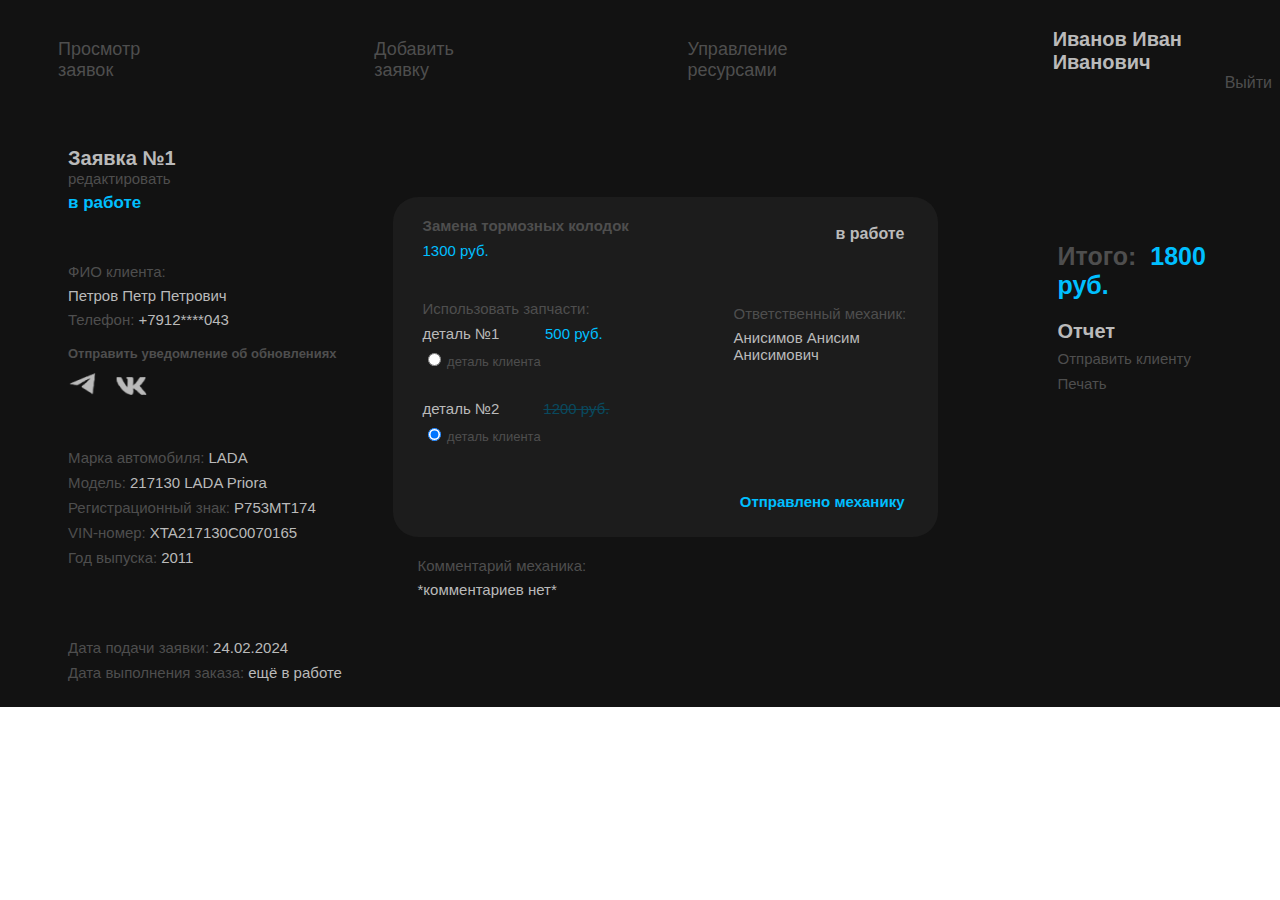
==== frontend/index.html @ b71a4fe4 "first commit" ====
<!DOCTYPE html>
<html lang="ru">
  <head>
    <meta charset="UTF-8">
    <title>Веб-консоль</title>
    <link rel="stylesheet" href="style.css">
  </head>
  <body>
    <header>
        <div class="container">
            <nav class="header-line">
                <a class="nav-item" href="#">Просмотр заявок</a>
                <a class="nav-item" href="#">Добавить заявку</a>
                <a class="nav-item" href="#">Управление ресурсами</a>
                <div class="profile">
                    <a class="name">Иванов Иван Иванович</a>
                    <div align="right"><a class="exit" href="#">Выйти</a></div>                    
                </div>
            </nav>
        </div>
    </header>

    <main>
        <div class="col">
            <div class="first-col">
                <div class="container-1">
                    <div><a class="name">Заявка №1</a></div>
                    <div><a class="editing" href="editing the application.html">редактировать</a></div>
                    <div class="first-block"><a class="status">в работе</a></div>
                </div>

                <div class="container-2">
                    <div><p class="font-style1">ФИО клиента:</p></div>
                    <div><p class="font-style2">Петров Петр Петрович</p></div>
                    <div>
                        <p><a class="font-style1">Телефон:</a>
                        <a class="font-style2"> +7912****043</a></p>
                    </div>
                    <div class="second-block"><a class="sent-notifications">Отправить уведомление об обновлениях</a></div>
                    <div class="logos">
                        <img class="tg" src="tg.png" alt="">
                        <img src="vk.png" alt="">
                    </div>
                </div>

                <div class="container-3">
                    <div>
                        <p><a class="font-style1">Марка автомобиля:</a>
                        <a class="font-style2"> LADA</a></p>
                    </div>
                    <div>
                        <p><a class="font-style1">Модель:</a>
                        <a class="font-style2"> 217130 LADA Priora</a></p>
                    </div>
                    <div>
                        <p><a class="font-style1">Регистрационный знак:</a>
                        <a class="font-style2"> P753MT174</a></p>
                    </div>
                    <div>
                        <p><a class="font-style1">VIN-номер:</a>
                        <a class="font-style2"> XTA217130C0070165</a></p>
                    </div>
                    <div>
                        <p><a class="font-style1">Год выпуска:</a>
                        <a class="font-style2"> 2011</a></p>
                    </div>
                </div>

                <div class="container-4">
                    <div>
                        <p><a class="font-style1">Дата подачи заявки:</a>
                        <a class="font-style2"> 24.02.2024</a></p>
                    </div>
                    <div>
                        <p><a class="font-style1">Дата выполнения заказа:</a>
                        <a class="font-style2"> ещё в работе</a></p>
                    </div>
                </div>
            </div>

            <div class="second-col">
                <div style="display: flex;" class="container-5">
                    <div class="container-5-1" style="flex: 1; padding-left: 15px; padding-top: 20px; padding-bottom: 15px; padding-right: 15px;"; width: 350px;">
                        <div class="container-5-1-1">
                            <div><p><a class="type-of-work">Замена тормозных колодок</a></p></div>
                            <div><p><a class="design-of-price1">1300 руб.</a></p></div>                            
                        </div>
                        <div class="container-5-1-2">
                            <div><p><a class="font-style1"> Использовать запчасти:</a></p></div>
                            <div>
                                <p><a class="font-style2">деталь №1</a>
                                <a class="design-of-price1">          500 руб.</a></p>
                            </div>
                            <div><a class="font-style1-1" class="space"><input type="radio" name="a" value="checked"> деталь клиента</a></div>                            
                        </div>
                        <div class="container-5-1-3">
                            <div>
                                <p><a class="font-style2">деталь №2</a>
                                <a class="design-of-price2">1200 руб.</a></p>
                            </div>
                            <div><a class="font-style1-1" class="space"><input type="radio" name="a" value="checked" checked> деталь клиента</a></div>                            
                        </div>
                    </div>
                    <div class="container-5-2" style="flex: 1; padding-left: 15px; padding-top: 20px; padding-bottom: 15px; padding-right: 3px;" >
                        <div align="right" class="container-5-2-0"><a class="font-style3">в работе</a></div>
                        <div class="container-5-2-1">
                            <p class="font-style1">Ответственный механик:</p>
                            <p class="font-style2">Анисимов Анисим Анисимович</p>
                        </div>
                        <div align="right" class="container-5-2-2"><a class="status1">Отправлено механику</a></div>
                    </div>
                </div>
                <div class="container-6">
                    <p class="font-style1">Комментарий механика:</p>
                    <p class="font-style2">*комментариев нет*</p>
                </div>                
            </div>
            
            <div class="third-col">
                <div class="container-7">
                    <p class="result">Итого: <span>1800 руб.</span></p>
                </div>
                <div class="container-8">
                    <p class="name">Отчет</p>
                    <p><a class="font-style1" href="#">Отправить клиенту</a></p>
                    <p><a class="font-style1" href="#">Печать</a></p>
                </div>
            </div>
        </div>
    </main>
  </body>
</html>
---- frontend/style.css ----
body {
    background-image: url('background.jpg');
    background-repeat: no-repeat;
    background-size: cover;
}

p {
    margin-bottom: 7px;
    margin-top: 0px;
}

.header-line {
    padding-top: 20px;
    margin-left: 50px;
    display: flex;
    align-items: center;
}

.nav-item {
    color: #4E4E4E;
    text-decoration: none;
    font-family: Arial, Helvetica, sans-serif;
    font-weight: 500;
    font-size: 18px;
    margin-right: 15%;
}

.nav-item:hover {
    text-decoration: underline;
}

.name {
    color: #BABABA;
    font-family: Arial; 
    font-weight: bold;
    font-size: 20px;
}

.exit {
    color: #4E4E4E;
    text-decoration: none;
    font-family: Arial, Helvetica, sans-serif;  
}

.exit:hover {
    text-decoration: underline;
}

.col {
    column-count: 3;
}

.col {
    display: flex;
}

.first-col {
    margin-left: 50px;
    margin-top: 45px;
    flex: 1;
    padding: 10px;
}

.second-col {
    margin-top: 95px;
    flex: 1;
    padding: 10px;
}

.third-col {
    flex: 1;
    padding: 10px;
    margin-top: 140px; 
}

.container-2 {
    margin-top: 50px;
}

.container-3 {
    margin-top: 50px;
}

.container-4 {
    margin-top: 72px;
}

.container-5 {
    background-color: #1c1c1c;
    border-radius: 25px;
    width: 530px;
    height: 340px;
    padding-left: 15px; 
}

.container-6 {
    margin-top: 20px;
    margin-left: 25px;
}

.container-7 {
    margin-left: 100px;
}

.container-8 {
    margin-left: 100px;
    margin-top: 20px;
}

.container-8 .font-style1 {
    text-decoration: none;
}

.container-8 .font-style1:hover {
    text-decoration: underline;
}

.container-9 {
    margin-top: 290px;
}

.container-5-1-2 {
    margin-top: 40px;
}

.container-5-2-1 {
    margin-left: 40px;
    margin-top: 62px;
}

.container-5-1-3 {
    margin-top: 30px;
}

.container-5-1-4 {
    margin-top: 35px;
}

.container-5-2-0 {
    margin-top: 8px;
    margin-right: 30px;
}

.container-5-2-2 {
    margin-top: 130px;
    margin-right: 30px;
}

.first-block {
    margin-top: 5px;
}

.second-block {
    margin-top: 15px;
    margin-bottom: 9px;
}

.font-style1 {
    color: #4E4E4E;
    font-family: Arial, Helvetica, sans-serif;
    font-size: 15px;
}

.font-style2 {
    color: #BABABA;
    font-family: Arial, Helvetica, sans-serif;
    font-size: 15px;
}

.font-style3 {
    color: #BABABA;
    font-family: Arial, Helvetica, sans-serif;
    font-size: 16px;
    font-weight: bold;

}

.font-style1-1 {
    color: #4E4E4E;
    font-family: Arial, Helvetica, sans-serif;
    font-size: 13px;
}

.editing {
    color: #4E4E4E;
    font-family: Arial, Helvetica, sans-serif;
    font-size: 15px;
    text-decoration: none;
}

.editing:hover {
    text-decoration: underline;
}

.status {
    color: #00BFFF;
    font-family: Arial; 
    font-weight: bold;
    font-size: 17px;
}

.status1 {
    color: #00BFFF;
    font-family: Arial, Helvetica, sans-serif;
    font-size: 15px;
    font-weight: bold;
}

.sent-notifications {
    color: #4E4E4E;
    font-family: Arial, Helvetica, sans-serif;
    font-weight: 800;
    font-size: 13px;
}

.add-button {
    margin-top: 50px;
}

.button1 {
    color: rgba(46, 77, 95, 1);
    font-size: 15px;
    font-family: Arial, Helvetica, sans-serif;
    font-weight: bold;
    text-decoration: none;
    background-color: #BABABA;
    border-radius: 32px;
    padding: 10px 16px 10px 16px;
}

.button2 {
    color: rgba(46, 77, 95, 1);
    font-size: 17px;
    font-family: Arial, Helvetica, sans-serif;
    font-weight: bold;
    text-decoration: none;
    background-color: #BABABA;
    border-radius: 32px;
    padding: 15px 66px 15px 66px;
}

.save {
    color: #4E4E4E;
    font-family: Arial, Helvetica, sans-serif;
    font-size: 20px;
    font-weight: 550;
    text-decoration: none;
}

.result {
    color: #4E4E4E;
    font-weight: 700;
    font-size: 25px;
    font-family: Arial, Helvetica, sans-serif;
}

.result span {
    color: #00BFFF;
    font-family: Arial; 
    font-weight: bold;
    font-size: 25px;
    margin-left: 7px;
}

.tg {
    margin-right: 10px;
}

.space {
    white-space: pre;
}

.type-of-work {
    font-family: Arial, Helvetica, sans-serif;
    font-weight: 800;
    font-size: 15px;
    color: #4E4E4E;
}

.design-of-price1 {
    color: #00BFFF;
    font-family: Arial, Helvetica, sans-serif;
    font-size: 15px;
    white-space: pre;
}

.design-of-price2 {
    color: #09495e;
    font-family: Arial, Helvetica, sans-serif;
    font-size: 15px;
    text-decoration: line-through;
    margin-left: 40px;
}
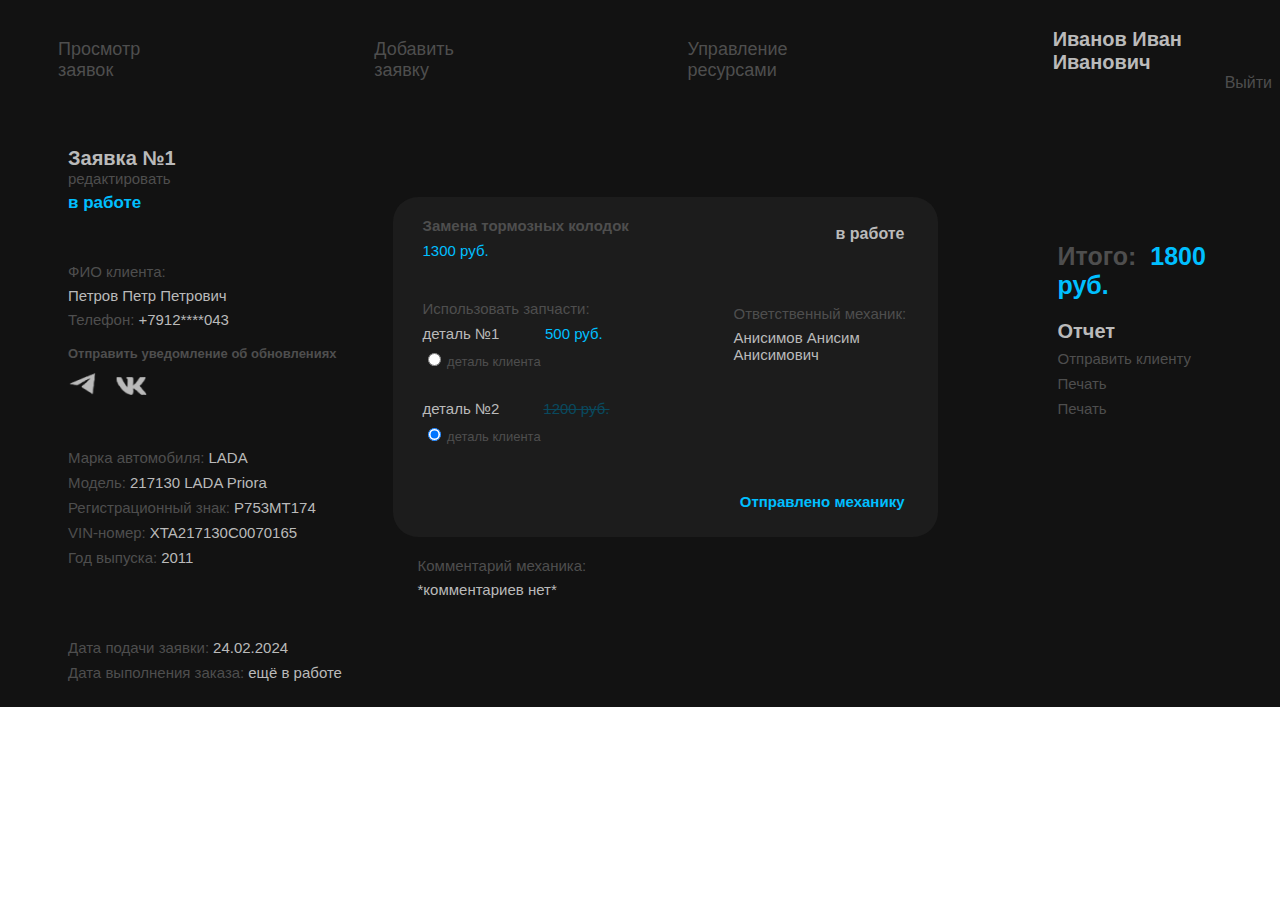
==== commit 97bc87e1: "second commit" ====
--- a/frontend/index.html
+++ b/frontend/index.html
@@ -124,6 +124,7 @@
                     <p class="name">Отчет</p>
                     <p><a class="font-style1" href="#">Отправить клиенту</a></p>
                     <p><a class="font-style1" href="#">Печать</a></p>
+                    <p><a class="font-style1" href="#">Печать</a></p>
                 </div>
             </div>
         </div>
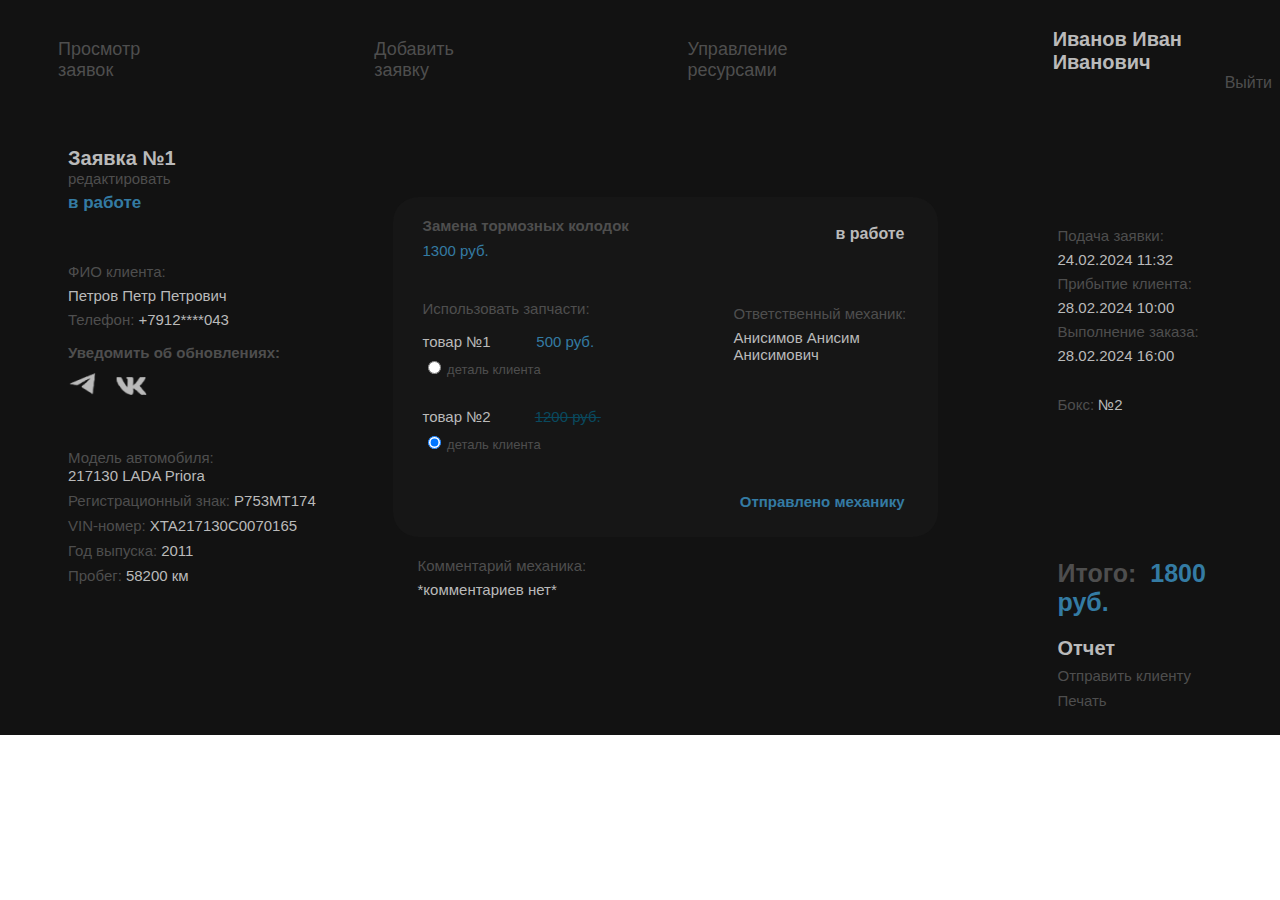
==== commit 3968c655: "изменения" ====
--- a/frontend/index.html
+++ b/frontend/index.html
@@ -10,7 +10,7 @@
         <div class="container">
             <nav class="header-line">
                 <a class="nav-item" href="#">Просмотр заявок</a>
-                <a class="nav-item" href="#">Добавить заявку</a>
+                <a class="nav-item" href="create the application.html">Добавить заявку</a>
                 <a class="nav-item" href="#">Управление ресурсами</a>
                 <div class="profile">
                     <a class="name">Иванов Иван Иванович</a>
@@ -36,7 +36,7 @@
                         <p><a class="font-style1">Телефон:</a>
                         <a class="font-style2"> +7912****043</a></p>
                     </div>
-                    <div class="second-block"><a class="sent-notifications">Отправить уведомление об обновлениях</a></div>
+                    <div class="second-block"><a class="sent-notifications">Уведомить об обновлениях:</a></div>
                     <div class="logos">
                         <img class="tg" src="tg.png" alt="">
                         <img src="vk.png" alt="">
@@ -45,12 +45,8 @@
 
                 <div class="container-3">
                     <div>
-                        <p><a class="font-style1">Марка автомобиля:</a>
-                        <a class="font-style2"> LADA</a></p>
-                    </div>
-                    <div>
-                        <p><a class="font-style1">Модель:</a>
-                        <a class="font-style2"> 217130 LADA Priora</a></p>
+                        <p><div><a class="font-style1">Модель автомобиля:</a></div>
+                        <div><a class="font-style2"> 217130 LADA Priora</a></div></p>
                     </div>
                     <div>
                         <p><a class="font-style1">Регистрационный знак:</a>
@@ -64,16 +60,9 @@
                         <p><a class="font-style1">Год выпуска:</a>
                         <a class="font-style2"> 2011</a></p>
                     </div>
-                </div>
-
-                <div class="container-4">
                     <div>
-                        <p><a class="font-style1">Дата подачи заявки:</a>
-                        <a class="font-style2"> 24.02.2024</a></p>
-                    </div>
-                    <div>
-                        <p><a class="font-style1">Дата выполнения заказа:</a>
-                        <a class="font-style2"> ещё в работе</a></p>
+                        <p><a class="font-style1">Пробег:</a>
+                        <a class="font-style2"> 58200 км</a></p>
                     </div>
                 </div>
             </div>
@@ -86,16 +75,16 @@
                             <div><p><a class="design-of-price1">1300 руб.</a></p></div>                            
                         </div>
                         <div class="container-5-1-2">
-                            <div><p><a class="font-style1"> Использовать запчасти:</a></p></div>
+                            <div class="using"><p><a class="font-style1"> Использовать запчасти:</a></p></div>
                             <div>
-                                <p><a class="font-style2">деталь №1</a>
+                                <p><a class="font-style2">товар №1</a>
                                 <a class="design-of-price1">          500 руб.</a></p>
                             </div>
                             <div><a class="font-style1-1" class="space"><input type="radio" name="a" value="checked"> деталь клиента</a></div>                            
                         </div>
                         <div class="container-5-1-3">
                             <div>
-                                <p><a class="font-style2">деталь №2</a>
+                                <p><a class="font-style2">товар №2</a>
                                 <a class="design-of-price2">1200 руб.</a></p>
                             </div>
                             <div><a class="font-style1-1" class="space"><input type="radio" name="a" value="checked" checked> деталь клиента</a></div>                            
@@ -117,6 +106,18 @@
             </div>
             
             <div class="third-col">
+                <div class="container-10">
+                    <div><p class="font-style1">Подача заявки:</p></div>
+                    <div><p class="font-style2">24.02.2024 11:32</p></div>
+                    <div><p class="font-style1">Прибытие клиента:</p></div>
+                    <div><p class="font-style2">28.02.2024 10:00</p></div>
+                    <div><p class="font-style1">Выполнение заказа:</p></div>
+                    <div><p class="font-style2">28.02.2024 16:00</p></div>
+                </div>
+                <div class="container-11">
+                    <p><a class="font-style1">Бокс:</a>
+                    <a class="font-style2"> №2</a></p>
+                </div>
                 <div class="container-7">
                     <p class="result">Итого: <span>1800 руб.</span></p>
                 </div>
@@ -124,10 +125,10 @@
                     <p class="name">Отчет</p>
                     <p><a class="font-style1" href="#">Отправить клиенту</a></p>
                     <p><a class="font-style1" href="#">Печать</a></p>
-                    <p><a class="font-style1" href="#">Печать</a></p>
                 </div>
             </div>
         </div>
     </main>
+    <script src="js/jquery-3.7.1.min.js"></script>     
   </body>
 </html>--- a/frontend/style.css
+++ b/frontend/style.css
@@ -29,6 +29,11 @@
     text-decoration: underline;
 }
 
+.nav-item.active {
+    text-decoration: none;
+    color: #BABABA; 
+}
+
 .name {
     color: #BABABA;
     font-family: Arial; 
@@ -70,7 +75,7 @@
 .third-col {
     flex: 1;
     padding: 10px;
-    margin-top: 140px; 
+    margin-top: 125px; 
 }
 
 .container-2 {
@@ -86,7 +91,7 @@
 }
 
 .container-5 {
-    background-color: #1c1c1c;
+    background-color: #161616;
     border-radius: 25px;
     width: 530px;
     height: 340px;
@@ -100,6 +105,7 @@
 
 .container-7 {
     margin-left: 100px;
+    margin-top: 145px;
 }
 
 .container-8 {
@@ -119,6 +125,15 @@
     margin-top: 290px;
 }
 
+.container-10 {
+    margin-left: 100px;
+    margin-bottom: 32px;
+}
+
+.container-11 {
+    margin-left: 100px;
+}
+
 .container-5-1-2 {
     margin-top: 40px;
 }
@@ -134,6 +149,7 @@
 
 .container-5-1-4 {
     margin-top: 35px;
+    margin-left: 15px;
 }
 
 .container-5-2-0 {
@@ -155,6 +171,10 @@
     margin-bottom: 9px;
 }
 
+.using {
+    margin-bottom: 15px;
+}
+
 .font-style1 {
     color: #4E4E4E;
     font-family: Arial, Helvetica, sans-serif;
@@ -193,14 +213,14 @@
 }
 
 .status {
-    color: #00BFFF;
+    color: #347BA3;
     font-family: Arial; 
     font-weight: bold;
     font-size: 17px;
 }
 
 .status1 {
-    color: #00BFFF;
+    color: #347BA3;
     font-family: Arial, Helvetica, sans-serif;
     font-size: 15px;
     font-weight: bold;
@@ -210,11 +230,11 @@
     color: #4E4E4E;
     font-family: Arial, Helvetica, sans-serif;
     font-weight: 800;
-    font-size: 13px;
+    font-size: 15px;
 }
 
 .add-button {
-    margin-top: 50px;
+    margin-top: 40px;
 }
 
 .button1 {
@@ -225,7 +245,7 @@
     text-decoration: none;
     background-color: #BABABA;
     border-radius: 32px;
-    padding: 10px 16px 10px 16px;
+    padding: 8px 16px 8px 16px;
 }
 
 .button2 {
@@ -236,15 +256,30 @@
     text-decoration: none;
     background-color: #BABABA;
     border-radius: 32px;
-    padding: 15px 66px 15px 66px;
+    padding: 10px 26px 10px 26px;
+}
+
+.add-product {
+    margin-top: 25px;
+    margin-left: 15px;
 }
 
 .save {
-    color: #4E4E4E;
-    font-family: Arial, Helvetica, sans-serif;
-    font-size: 20px;
+    color:#BABABA;
+    font-family: Arial, Helvetica, sans-serif;
+    font-size: 15px;
     font-weight: 550;
     text-decoration: none;
+    margin-left: 15px;
+}
+
+.save:hover {
+    text-decoration: underline;
+}
+
+.save:active {
+    text-decoration: none;
+    color: #4E4E4E;
 }
 
 .result {
@@ -255,7 +290,7 @@
 }
 
 .result span {
-    color: #00BFFF;
+    color: #347BA3;
     font-family: Arial; 
     font-weight: bold;
     font-size: 25px;
@@ -278,7 +313,7 @@
 }
 
 .design-of-price1 {
-    color: #00BFFF;
+    color: #347BA3;
     font-family: Arial, Helvetica, sans-serif;
     font-size: 15px;
     white-space: pre;
@@ -291,3 +326,236 @@
     text-decoration: line-through;
     margin-left: 40px;
 }
+
+.form {
+    width: 245px;    
+    margin-bottom: 10px;
+    font-family: Arial, Helvetica, sans-serif;
+}
+
+.form1 {
+    width: 150px;    
+    margin-bottom: 10px;
+    font-family: Arial, Helvetica, sans-serif;
+}
+
+.createService {
+    margin-bottom: 40px;
+}
+
+.form__input1 {
+    height: 13px;
+    padding: 5px;
+    font-family: Arial, Helvetica, sans-serif;
+    font-size: 15px;
+    color: #BABABA;
+    width: 227px;
+    background-color: #1B1B1B;
+    border: none; 
+    outline: none;
+    transition: 0.3s;
+}
+
+.form__input2 {
+    height: 13px;
+    padding: 5px;
+    font-family: Arial, Helvetica, sans-serif;
+    font-size: 15px;
+    width: 279px;
+    background-color: #1B1B1B;
+    border: none; 
+    outline: none;
+    transition: 0.3s;
+    font-weight: 800;
+    color: #4E4E4E;
+}
+
+.form__input3 {
+    height: 13px;
+    padding: 5px;
+    font-family: Arial, Helvetica, sans-serif;
+    font-size: 15px;
+    color: #BABABA;
+    width: 156px;
+    background-color: #1B1B1B;
+    border: none; 
+    outline: none;
+    transition: 0.3s;
+}
+
+.form__input4 {
+    height: 13px;
+    padding: 5px;
+    font-family: Arial, Helvetica, sans-serif;
+    font-size: 15px;
+    color: #BABABA;
+    width: 160px;
+    background-color: #1B1B1B;
+    border: none; 
+    outline: none;
+    transition: 0.3s;
+}
+
+.form__input5 {
+    height: 13px;
+    padding: 5px;
+    font-family: Arial, Helvetica, sans-serif;
+    font-size: 15px;
+    color: #BABABA;
+    width: 100px;
+    background-color: #1B1B1B;
+    border: none; 
+    outline: none;
+    transition: 0.3s;
+}
+
+.form__input6 {
+    height: 13px;
+    padding: 5px;
+    font-family: Arial, Helvetica, sans-serif;
+    font-size: 15px;
+    color: #BABABA;
+    width: 150px;
+    background-color: #1B1B1B;
+    border: none; 
+    outline: none;
+    transition: 0.3s;
+}
+
+.form__input7 {
+    height: 13px;
+    padding: 5px;
+    font-family: Arial, Helvetica, sans-serif;
+    font-size: 15px;
+    color: #BABABA;
+    width: 50px;
+    background-color: #1B1B1B;
+    border: none; 
+    outline: none;
+    transition: 0.3s;
+}
+
+.form__input8 {
+    height: 13px;
+    padding: 5px;
+    font-family: Arial, Helvetica, sans-serif;
+    font-size: 15px;
+    color: #BABABA;
+    width: 85px;
+    background-color: #1B1B1B;
+    border: none; 
+    outline: none;
+    transition: 0.3s;
+}
+
+.form__input9 {
+    height: 13px;
+    padding: 5px;
+    font-family: Arial, Helvetica, sans-serif;
+    font-size: 15px;
+    color: #347BA3;
+    width: 150px;
+    background-color: #1B1B1B;
+    border: none; 
+    outline: none;
+    transition: 0.3s;
+}
+
+.form__input10 {
+    height: 13px;
+    padding: 5px;
+    font-family: Arial, Helvetica, sans-serif;
+    font-size: 15px;
+    color: #BABABA;
+    width: 50px;
+    background-color: #1B1B1B;
+    border: none; 
+    outline: none;
+    transition: 0.3s;
+}
+
+#form__input11 {
+    height: 50px;
+    padding: 5px;
+    font-family: Arial, Helvetica, sans-serif;
+    font-size: 15px;
+    color: #BABABA;
+    width: 490px;
+    background-color: #1B1B1B;
+    border: none; 
+    outline: none;
+    transition: 0.3s;
+}
+
+.form__input12 {
+    height: 13px;
+    padding: 5px;
+    font-family: Arial, Helvetica, sans-serif;
+    font-size: 15px;
+    color: #BABABA;
+    width: 160px;
+    background-color: #1B1B1B;
+    border: none; 
+    outline: none;
+    transition: 0.3s;
+}
+
+.form__input13 {
+    height: 13px;
+    padding: 5px;
+    font-family: Arial, Helvetica, sans-serif;
+    font-size: 15px;
+    color: #BABABA;
+    width: 130px;
+    background-color: #1B1B1B;
+    border: none; 
+    outline: none;
+    transition: 0.3s;
+}
+
+.form__input14 {
+    height: 13px;
+    padding: 5px;
+    font-family: Arial, Helvetica, sans-serif;
+    font-size: 15px;
+    color: #BABABA;
+    width: 40px;
+    background-color: #1B1B1B;
+    border: none; 
+    outline: none;
+    transition: 0.3s;
+}
+
+.form__input15 {
+    height: 18px;
+    padding: 5px;
+    font-family: Arial, Helvetica, sans-serif;
+    font-weight: bold;
+    font-size: 25px;
+    color: #347BA3;
+    width: 75px;
+    background-color: #1B1B1B;
+    border: none; 
+    outline: none;
+    transition: 0.3s;
+    margin-left: 7px;
+}
+
+.form__input16 {
+    height: 13px;
+    padding: 5px;
+    font-family: Arial, Helvetica, sans-serif;
+    font-size: 15px;
+    color: #BABABA;
+    width: 145px;
+    background-color: #1B1B1B;
+    border: none; 
+    outline: none;
+    transition: 0.3s;
+    margin-left: 7px;
+}
+
+::placeholder {
+    color: #4E4E4E;
+    font-weight: normal;
+}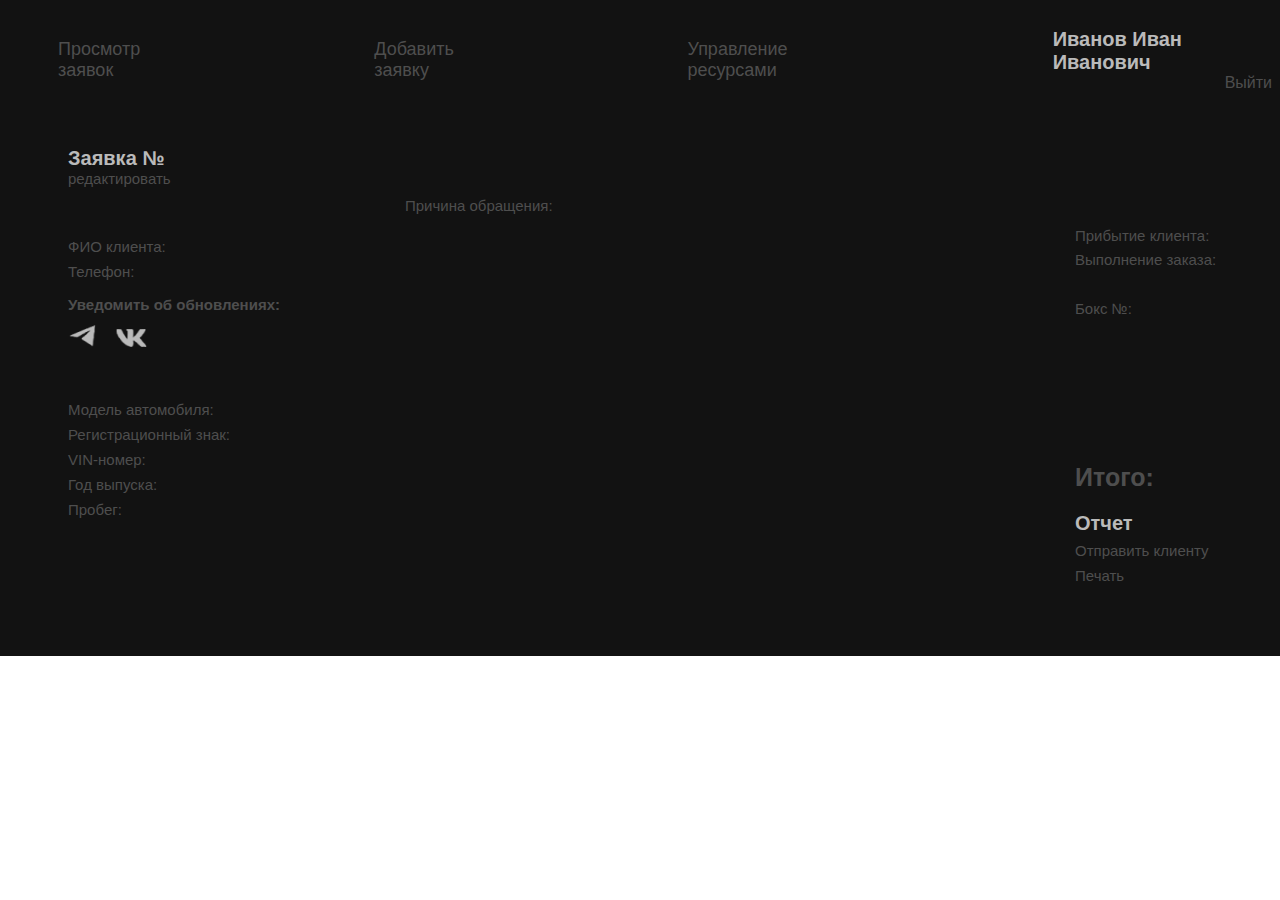
==== commit cb736dd7: "финальный вариант консоли" ====
--- a/frontend/index.html
+++ b/frontend/index.html
@@ -9,7 +9,7 @@
     <header>
         <div class="container">
             <nav class="header-line">
-                <a class="nav-item" href="#">Просмотр заявок</a>
+                <a class="nav-item" href="view all applications.html">Просмотр заявок</a>
                 <a class="nav-item" href="create the application.html">Добавить заявку</a>
                 <a class="nav-item" href="#">Управление ресурсами</a>
                 <div class="profile">
@@ -24,102 +24,69 @@
         <div class="col">
             <div class="first-col">
                 <div class="container-1">
-                    <div><a class="name">Заявка №1</a></div>
+                    <div><a class="name" id="name">Заявка №</a></div>
                     <div><a class="editing" href="editing the application.html">редактировать</a></div>
-                    <div class="first-block"><a class="status">в работе</a></div>
+                    <div class="first-block"><a class="status" id="status"></a></div>
                 </div>
 
                 <div class="container-2">
-                    <div><p class="font-style1">ФИО клиента:</p></div>
-                    <div><p class="font-style2">Петров Петр Петрович</p></div>
+                    <div><a class="font-style1">ФИО клиента:</a></div>
+                    <div><p class="font-style2" id="full-name"></p></div>
                     <div>
                         <p><a class="font-style1">Телефон:</a>
-                        <a class="font-style2"> +7912****043</a></p>
+                        <a class="font-style2" id="phoneNumber"></a></p>
                     </div>
                     <div class="second-block"><a class="sent-notifications">Уведомить об обновлениях:</a></div>
                     <div class="logos">
-                        <img class="tg" src="tg.png" alt="">
-                        <img src="vk.png" alt="">
+                        <a id="telegram"><img class="tg" src="tg.png" alt=""></a>
+                        <a id="vk"><img src="vk.png" alt=""></a>
                     </div>
                 </div>
 
                 <div class="container-3">
                     <div>
                         <p><div><a class="font-style1">Модель автомобиля:</a></div>
-                        <div><a class="font-style2"> 217130 LADA Priora</a></div></p>
+                        <div><a class="font-style2" id="carModel"></a></div></p>
                     </div>
                     <div>
                         <p><a class="font-style1">Регистрационный знак:</a>
-                        <a class="font-style2"> P753MT174</a></p>
+                        <a class="font-style2" id="registrationNumber"></a></p>
                     </div>
                     <div>
                         <p><a class="font-style1">VIN-номер:</a>
-                        <a class="font-style2"> XTA217130C0070165</a></p>
+                        <a class="font-style2" id="vinNumber"></a></p>
                     </div>
                     <div>
                         <p><a class="font-style1">Год выпуска:</a>
-                        <a class="font-style2"> 2011</a></p>
+                        <a class="font-style2" id="year"></a></p>
                     </div>
                     <div>
                         <p><a class="font-style1">Пробег:</a>
-                        <a class="font-style2"> 58200 км</a></p>
+                        <a class="font-style2" id="mileAge"></a></p>
                     </div>
                 </div>
             </div>
 
-            <div class="second-col">
-                <div style="display: flex;" class="container-5">
-                    <div class="container-5-1" style="flex: 1; padding-left: 15px; padding-top: 20px; padding-bottom: 15px; padding-right: 15px;"; width: 350px;">
-                        <div class="container-5-1-1">
-                            <div><p><a class="type-of-work">Замена тормозных колодок</a></p></div>
-                            <div><p><a class="design-of-price1">1300 руб.</a></p></div>                            
-                        </div>
-                        <div class="container-5-1-2">
-                            <div class="using"><p><a class="font-style1"> Использовать запчасти:</a></p></div>
-                            <div>
-                                <p><a class="font-style2">товар №1</a>
-                                <a class="design-of-price1">          500 руб.</a></p>
-                            </div>
-                            <div><a class="font-style1-1" class="space"><input type="radio" name="a" value="checked"> деталь клиента</a></div>                            
-                        </div>
-                        <div class="container-5-1-3">
-                            <div>
-                                <p><a class="font-style2">товар №2</a>
-                                <a class="design-of-price2">1200 руб.</a></p>
-                            </div>
-                            <div><a class="font-style1-1" class="space"><input type="radio" name="a" value="checked" checked> деталь клиента</a></div>                            
-                        </div>
-                    </div>
-                    <div class="container-5-2" style="flex: 1; padding-left: 15px; padding-top: 20px; padding-bottom: 15px; padding-right: 3px;" >
-                        <div align="right" class="container-5-2-0"><a class="font-style3">в работе</a></div>
-                        <div class="container-5-2-1">
-                            <p class="font-style1">Ответственный механик:</p>
-                            <p class="font-style2">Анисимов Анисим Анисимович</p>
-                        </div>
-                        <div align="right" class="container-5-2-2"><a class="status1">Отправлено механику</a></div>
-                    </div>
-                </div>
-                <div class="container-6">
-                    <p class="font-style1">Комментарий механика:</p>
-                    <p class="font-style2">*комментариев нет*</p>
-                </div>                
+            <div class="second-col" id="createServiceList">
+                <div class="reason-for-appeal">
+                    <p><a class="font-style1">Причина обращения: </a>
+                    <a class="font-style2" id="reason-for-appeal"></a></p>
+                </div>                                    
             </div>
             
             <div class="third-col">
                 <div class="container-10">
-                    <div><p class="font-style1">Подача заявки:</p></div>
-                    <div><p class="font-style2">24.02.2024 11:32</p></div>
                     <div><p class="font-style1">Прибытие клиента:</p></div>
-                    <div><p class="font-style2">28.02.2024 10:00</p></div>
+                    <div><p class="font-style2" id="creation-date"></p></div>
                     <div><p class="font-style1">Выполнение заказа:</p></div>
-                    <div><p class="font-style2">28.02.2024 16:00</p></div>
+                    <div><p class="font-style2" id="completion-date"></p></div>
                 </div>
                 <div class="container-11">
-                    <p><a class="font-style1">Бокс:</a>
-                    <a class="font-style2"> №2</a></p>
+                    <p><a class="font-style1">Бокс №:</a>
+                    <a class="font-style2" id="box-number"></a></p>
                 </div>
                 <div class="container-7">
-                    <p class="result">Итого: <span>1800 руб.</span></p>
+                    <p class="result">Итого: <span id="total"></span></p>
                 </div>
                 <div class="container-8">
                     <p class="name">Отчет</p>
@@ -129,6 +96,8 @@
             </div>
         </div>
     </main>
-    <script src="js/jquery-3.7.1.min.js"></script>     
+    <script src="js/jquery-3.7.1.min.js"></script>
+    <script src="js/functions.js"></script> 
+    <script src="js/application.js"></script> 
   </body>
 </html>--- a/frontend/style.css
+++ b/frontend/style.css
@@ -101,6 +101,7 @@
 .container-6 {
     margin-top: 20px;
     margin-left: 25px;
+    margin-bottom: 20px;
 }
 
 .container-7 {
@@ -162,6 +163,12 @@
     margin-right: 30px;
 }
 
+.reason-for-appeal {
+    width: 550px;
+    margin-left: 30px;
+    margin-bottom: 30px;
+}
+
 .first-block {
     margin-top: 5px;
 }
@@ -235,6 +242,7 @@
 
 .add-button {
     margin-top: 40px;
+    margin-bottom: 50px;
 }
 
 .button1 {
@@ -259,11 +267,56 @@
     padding: 10px 26px 10px 26px;
 }
 
+.button3 {
+    color: rgba(46, 77, 95, 1);
+    font-size: 14px;
+    font-family: Arial, Helvetica, sans-serif;
+    font-weight: bold;
+    text-decoration: none;
+    background-color: #BABABA;
+    border-radius: 30px;
+    padding: 8px 16px 8px 16px;
+}
+
+.button1:hover {
+    background-color: #2E4D5F;
+    color: #D0D0D0;
+}
+
+.button1:active {
+    background-color: #347BA3;
+    color: #F3F3F3;
+}
+
+.button2:hover {
+    background-color: #2E4D5F;
+    color: #D0D0D0;
+}
+
+.button2:active {
+    background-color: #347BA3;
+    color: #F3F3F3;
+}
+
+.button3:hover {
+    background-color: #2E4D5F;
+    color: #D0D0D0;
+}
+
+.button3:active {
+    background-color: #347BA3;
+    color: #F3F3F3;
+}
+
 .add-product {
     margin-top: 25px;
     margin-left: 15px;
 }
 
+.add-mechanic {
+    margin-top: 25px;
+}
+
 .save {
     color:#BABABA;
     font-family: Arial, Helvetica, sans-serif;
@@ -309,7 +362,7 @@
     font-family: Arial, Helvetica, sans-serif;
     font-weight: 800;
     font-size: 15px;
-    color: #4E4E4E;
+    color: #7E7E7E;
 }
 
 .design-of-price1 {
@@ -339,6 +392,12 @@
     font-family: Arial, Helvetica, sans-serif;
 }
 
+.form2 {
+    width: 800px;    
+    margin-bottom: 10px;
+    font-family: Arial, Helvetica, sans-serif;
+}
+
 .createService {
     margin-bottom: 40px;
 }
@@ -367,7 +426,7 @@
     outline: none;
     transition: 0.3s;
     font-weight: 800;
-    color: #4E4E4E;
+    color: #7E7E7E;
 }
 
 .form__input3 {
@@ -555,6 +614,258 @@
     margin-left: 7px;
 }
 
+.form__input17 {
+    height: 13px;
+    padding: 5px;
+    font-family: Arial, Helvetica, sans-serif;
+    font-size: 15px;
+    color: #BABABA;
+    width: 480px;
+    height: 36px;
+    background-color: #1B1B1B;
+    border: none; 
+    outline: none;
+    transition: 0.3s;
+}
+
+.form__input18 {
+    padding: 5px 7px 5px 17px;
+    font-family: Arial, Helvetica, sans-serif;
+    font-size: 16px;
+    color: #161616;
+    width: 228px;
+    height: 25px;
+    background-color: #D0D0D0;
+    border: none;
+    border-radius: 25px; 
+    outline: none;
+    transition: 0.3s;
+}
+
+#form_17 {
+    display: flex;
+    width: 286px;
+}
+
+.statuses-bar {
+    width: 700px;
+    height: 11px;
+    flex-direction: row;
+    margin-top: 45px;
+    margin-left: 112px;
+    margin-bottom: 50px;
+    display: flex;
+    color: #BABABA;
+    font-family: Arial, Helvetica, sans-serif;
+    font-size: 15px;
+    line-height: 10px;
+    text-decoration: none;
+}
+
+.all-orders {
+    text-decoration: none;
+    color: #347BA3;
+    font-weight: bold;
+    margin-right: 30px;
+}
+
+.planned {
+    margin-left: 60px;
+    text-decoration: none;
+    color: #BABABA;
+}
+
+.received {
+    margin-left: 60px;
+    text-decoration: none;
+    color: #BABABA;
+}
+
+.in-work {
+    margin-left: 60px;
+    text-decoration: none;
+    color: #BABABA;
+}
+  
+.completed {
+    margin-left: 60px;
+    text-decoration: none;
+    color: #BABABA;
+}
+  
+.informations {
+    width: 1250px;
+    height: 11px;
+    margin-top: 50px;
+    margin-bottom: 20px;
+    margin-left: 170px;
+    display: flex;
+    color: #4E4E4E;
+    font-family: Arial, Helvetica, sans-serif;
+    font-size: 15px;
+    line-height: 10px;
+}
+  
+.client {
+    margin-left: 100px;
+    display: block;
+}
+  
+.responsible {
+    margin-left: 115px;
+}
+  
+.order-received {
+    margin-left: 132px;
+}
+  
+.order-completed {
+    margin-left: 76px;
+}
+  
+.status-of-order {
+    margin-left: 90px;
+}
+  
+.cost-of-order {
+    margin-left: 84px;
+}
+  
+.all-applications {
+    margin-top: 17px;
+    margin-left: 112px;
+}
+  
+.information-of-application {
+    width: 1141px;
+    height: 11px;
+    padding: 15px;
+    background-color: #BABABA;
+    border-radius: 10px;
+    margin-bottom: 24px;
+    display: flex;
+    font-family: Arial, Helvetica, sans-serif;
+    font-size: 15px;
+    line-height: 10px;
+}
+
+.order2 {
+    color: #121212;
+    margin-left: 14px;
+    width: 90px;
+    text-align: center;
+}
+
+.client2 {
+    margin-left: 55px;
+    display: block;
+    width: 130px;
+    text-align: center;
+}
+  
+.responsible2 {
+    margin-left: 30px;
+    width: 190px;
+    text-align: center;
+}
+  
+.order-received2 {
+    margin-left: 80px;
+    width: 130px;
+    text-align: center;
+}
+  
+.order-completed2 {
+    margin-left: 15px;
+    width: 130px;
+    text-align: center;
+}
+  
+.status-of-order2 {
+    margin-left: 35px;
+    width: 100px;
+    text-align: center;
+}
+  
+.cost-of-order2 {
+    margin-left: 49px;
+    width: 90px;
+    text-align: center;
+}
+  
+.all-applications {
+    margin-top: 17px;
+    margin-left: 112px;
+}
+
+.current-application {
+    color: #121212;
+    text-decoration: none;
+}
+
+.modal {
+    display: none;
+    position: fixed;
+    top: 0;
+    left: 0;
+    width: 100%;
+    height: 100%;
+    background-color: rgba(0, 0, 0, 0.7); /* Затемнение фона */
+}
+
+.modal-content {
+    position: absolute;
+    top: 50%;
+    left: 50%;
+    transform: translate(-50%, -50%);
+    background-color: #c2c2c2f9;
+    padding: 40px 25px 40px 23px;
+    border: 3px solid #7ed2fff9;
+    border-radius: 25px;
+}
+
+.search-icon {
+    margin-left: 7px;
+}
+
+.mechanics-list {
+    margin-left: 16px;
+    margin-top: 25px;
+    margin-bottom: 20px;
+    list-style-type: none;
+    padding: 0;
+    max-height: 200px;
+    overflow-y: scroll;
+    border: none;
+}
+
+.mechanics-list-item {
+    margin-bottom: 10px;
+}
+
+.mechanics-list a {
+    text-decoration: none;
+    color: #161616;
+    font-family: Arial, Helvetica, sans-serif;
+    font-size: 15px;
+}
+
+.save-mechanic-button {
+    text-decoration: none;
+    color: #4E4E4E;
+    font-weight: bold;
+    font-family: Arial, Helvetica, sans-serif;
+    font-size: 20px;
+}
+
+.save-mechanic-button:hover {
+    color: #347BA3;
+}
+
+.save-mechanic-button:active {
+    color: #7ED1FF;
+}
+
 ::placeholder {
     color: #4E4E4E;
     font-weight: normal;
